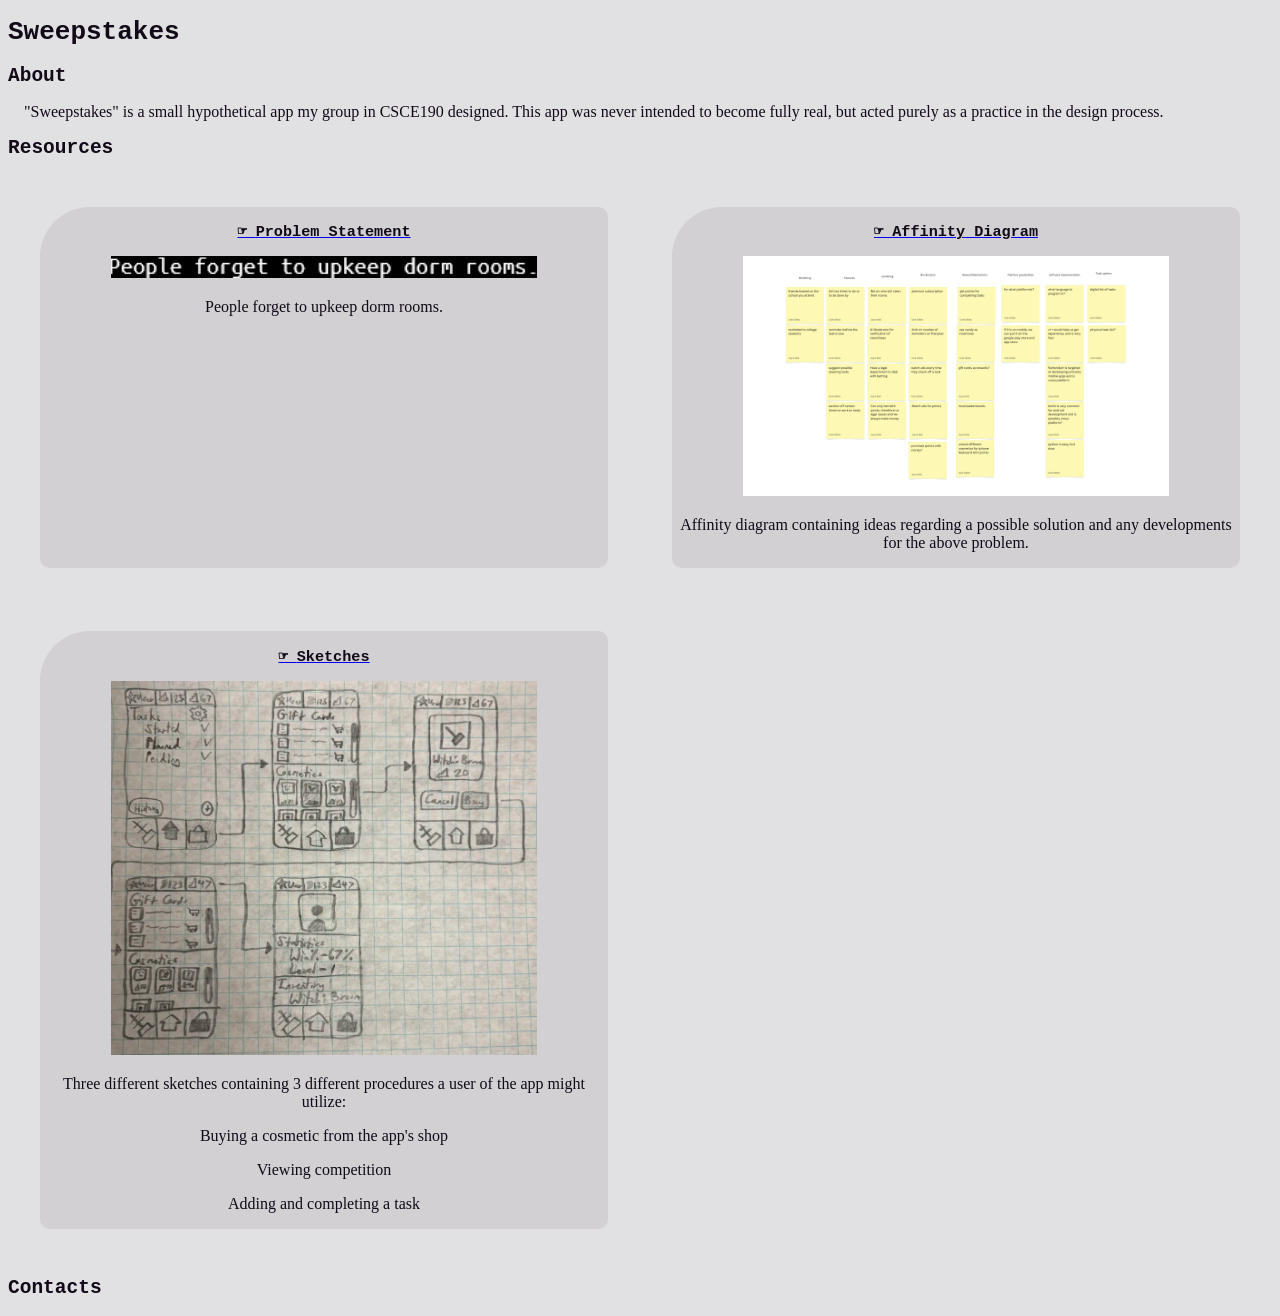
==== sweepstakes.html @ 883ae861 "new page for sweepstakes specifically" ====
<!DOCTYPE html>
<html>
    <head>
        <title>Jayce Bak | Sweepstakes</title>
        <link rel="stylesheet" href="styles.css">
    </head>
    <body>
        <h1>Sweepstakes</h1>
        <div class="about">
            <h2>About</h2>
            <p>
                "Sweepstakes" is a small hypothetical app my group in CSCE190 designed. This app was never intended to become fully real, but acted purely as a practice in the design process.
            </p>
        </div>

        <div class = "projects">
            <h2>Resources</h2>
            <div class = "projects_grid">
                <section class="project">
                    <a href="files/problem_statement.pdf"><h3>Problem Statement</h3></a>
                    <a href="files/problem_statement.pdf"><img src="images/problem_statement.png"></a>
                    <p>People forget to upkeep dorm rooms.</p>
                </section>
                <section class="project">
                    <a href="files/Affinity_DOC.pdf"><h3>Affinity Diagram</h3></a>
                    <a href="files/Affinity_DOC.pdf"><img src="images/Affinity_IMG.png"></a>
                    <p>Affinity diagram containing ideas regarding a possible solution and any developments for the above problem.</p>
                </section>
                <section class="project">
                    <a href="files/Sketches_DOC.pdf"><h3>Sketches</h3></a>
                    <a href="files/Sketches_DOC.pdf"><img src="images/Sketches_IMG.webp"></a>
                    <p>Three different sketches containing 3 different procedures a user of the app might utilize:</p>
                    <p>Buying a cosmetic from the app's shop</p>
                    <p>Viewing competition</p>
                    <p>Adding and completing a task</p>
                </section>
            </div>
        </div>

        <div class="contact">
            <h2>Contacts</h2>
        </div>
    </body>
</html>
---- styles.css ----
:root {
    @media (prefers-color-scheme: light) {
            --primary-color: #E1E0E2;
            --secondary-color: #D2D0D3;
            --text-color: #120A18;
    }

    @media (prefers-color-scheme: dark) {
            --primary-color: #0A0210;
            --secondary-color: #120A18;
            --text-color: #E1E0E2;
    }

    --body-text: Trebuchet MS;
    --header-text: monospace;
}

body {
    background: var(--primary-color);
    font-family: var(--body-text);
    color: var(--text-color); 
}

h1, h2, h3 {
    font-family: var(--header-text);
    color: var(--text-color);
}

.about, .skills, .contact {
    :not(h1,h2,h3) {
        margin-left: 1em;
    }
    a {
        margin-left: 0;
    }
}

.projects_grid {
    display: flex; 
    flex-wrap: wrap; 
}

.project {
    width: 45%;
    margin: 2.5%;
    background: var(--secondary-color); 
    border-radius: 10px;
    border-top-left-radius: 50px;
    color: var(--text-color);
    img {
        width: 75%;
        height: auto;
        margin-left: 12.5%
    }
    h3, p {
        text-align: center;
        text-decoration: none;
    }
    h3::before {
        content: "☞ ";
    }
}

.contact {
    color: var(--text-color);
    font-family: var(--header-text);
}
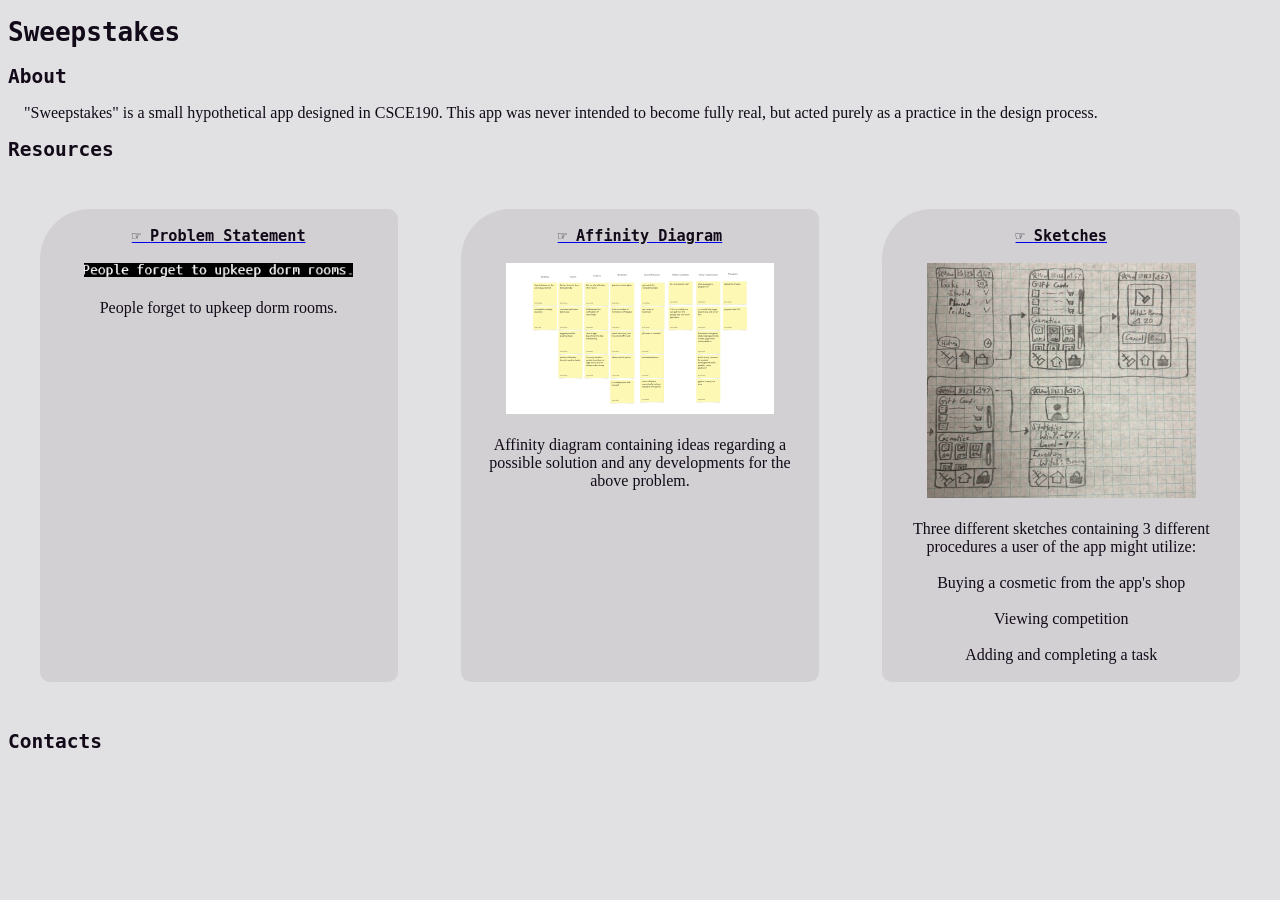
==== commit 5040896c: "auto balance project sizes" ====
--- a/sweepstakes.html
+++ b/sweepstakes.html
@@ -9,7 +9,7 @@
         <div class="about">
             <h2>About</h2>
             <p>
-                "Sweepstakes" is a small hypothetical app my group in CSCE190 designed. This app was never intended to become fully real, but acted purely as a practice in the design process.
+                "Sweepstakes" is a small hypothetical app designed in CSCE190. This app was never intended to become fully real, but acted purely as a practice in the design process.
             </p>
         </div>
 
--- a/styles.css
+++ b/styles.css
@@ -47,19 +47,32 @@
     border-radius: 10px;
     border-top-left-radius: 50px;
     color: var(--text-color);
+
     img {
         width: 75%;
         height: auto;
         margin-left: 12.5%
     }
+
     h3, p {
         text-align: center;
         text-decoration: none;
+        margin: 5%;
     }
+
     h3::before {
         content: "☞ ";
     }
+
+    @media screen and (max-width: 500px) {
+        width: 95%;
+    }
+
+    @media screen and (min-width: 750px) {
+        width: 28.333%;
+    }
 }
+
 
 .contact {
     color: var(--text-color);
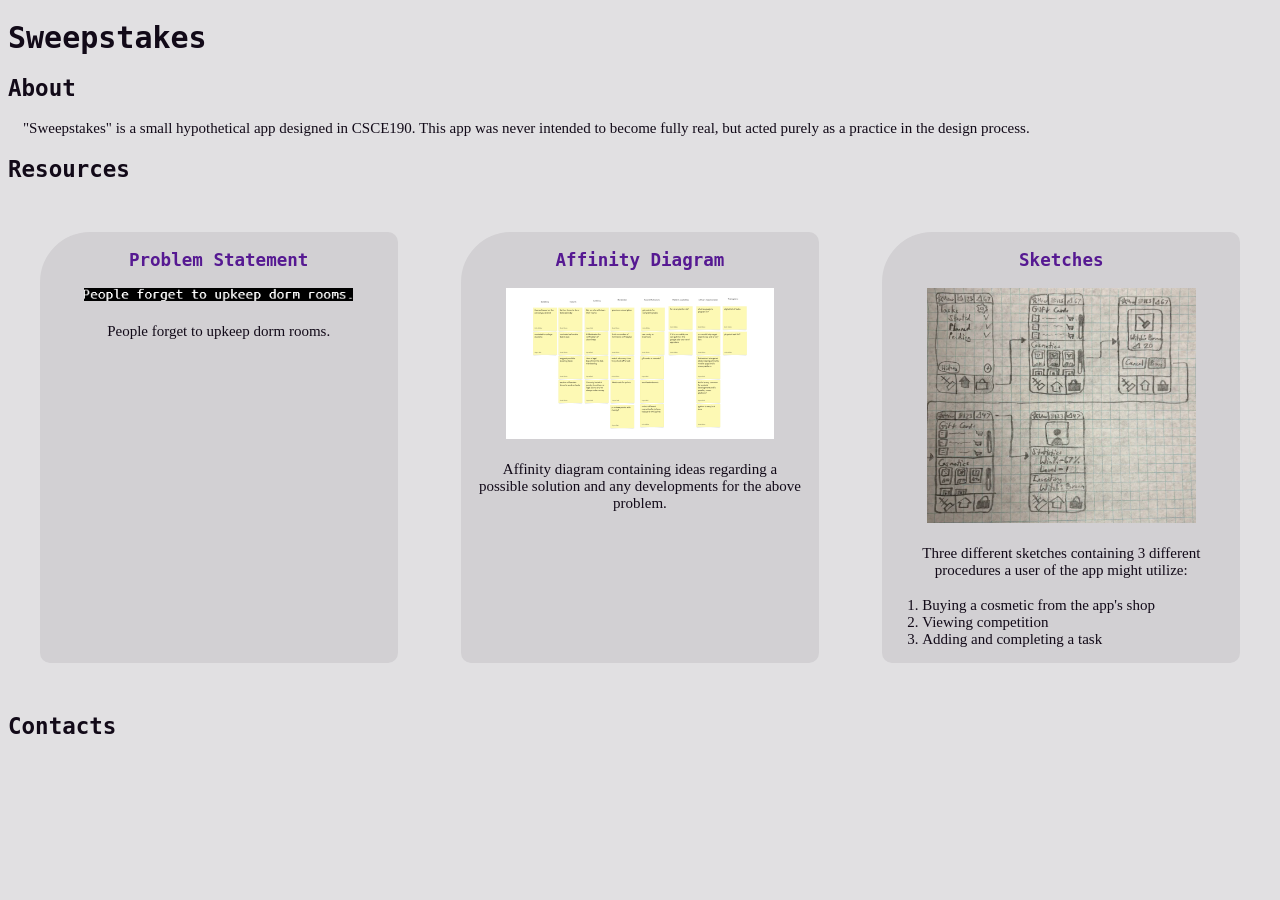
==== commit e7ae4fb8: "added link colors" ====
--- a/sweepstakes.html
+++ b/sweepstakes.html
@@ -30,9 +30,11 @@
                     <a href="files/Sketches_DOC.pdf"><h3>Sketches</h3></a>
                     <a href="files/Sketches_DOC.pdf"><img src="images/Sketches_IMG.webp"></a>
                     <p>Three different sketches containing 3 different procedures a user of the app might utilize:</p>
-                    <p>Buying a cosmetic from the app's shop</p>
-                    <p>Viewing competition</p>
-                    <p>Adding and completing a task</p>
+                    <ol>
+                        <li>Buying a cosmetic from the app's shop</li>
+                        <li>Viewing competition</li>
+                        <li>Adding and completing a task</li>
+                    </ol>
                 </section>
             </div>
         </div>
--- a/styles.css
+++ b/styles.css
@@ -3,12 +3,14 @@
             --primary-color: #E1E0E2;
             --secondary-color: #D2D0D3;
             --text-color: #120A18;
+            --link-color: #561992;
     }
 
     @media (prefers-color-scheme: dark) {
             --primary-color: #0A0210;
             --secondary-color: #120A18;
             --text-color: #E1E0E2;
+            --link-color: #be99e2;
     }
 
     --body-text: Trebuchet MS;
@@ -19,6 +21,7 @@
     background: var(--primary-color);
     font-family: var(--body-text);
     color: var(--text-color); 
+    font-size: 15px;
 }
 
 h1, h2, h3 {
@@ -26,9 +29,15 @@
     color: var(--text-color);
 }
 
+a {
+    color: var(--link-color);
+    text-decoration: none;
+}
+
 .about, .skills, .contact {
     :not(h1,h2,h3) {
         margin-left: 1em;
+        font-family: var(--body-text);
     }
     a {
         margin-left: 0;
@@ -54,21 +63,28 @@
         margin-left: 12.5%
     }
 
-    h3, p {
+    h3 {
+        color: var(--link-color);
         text-align: center;
         text-decoration: none;
         margin: 5%;
     }
 
-    h3::before {
-        content: "☞ ";
+    p {
+        text-align: center;
+        text-decoration: none;
+        margin: 5%;
+    }
+
+    li {
+        margin-right: 10%
     }
 
     @media screen and (max-width: 500px) {
         width: 95%;
     }
 
-    @media screen and (min-width: 750px) {
+    @media screen and (min-width: 1000px) {
         width: 28.333%;
     }
 }
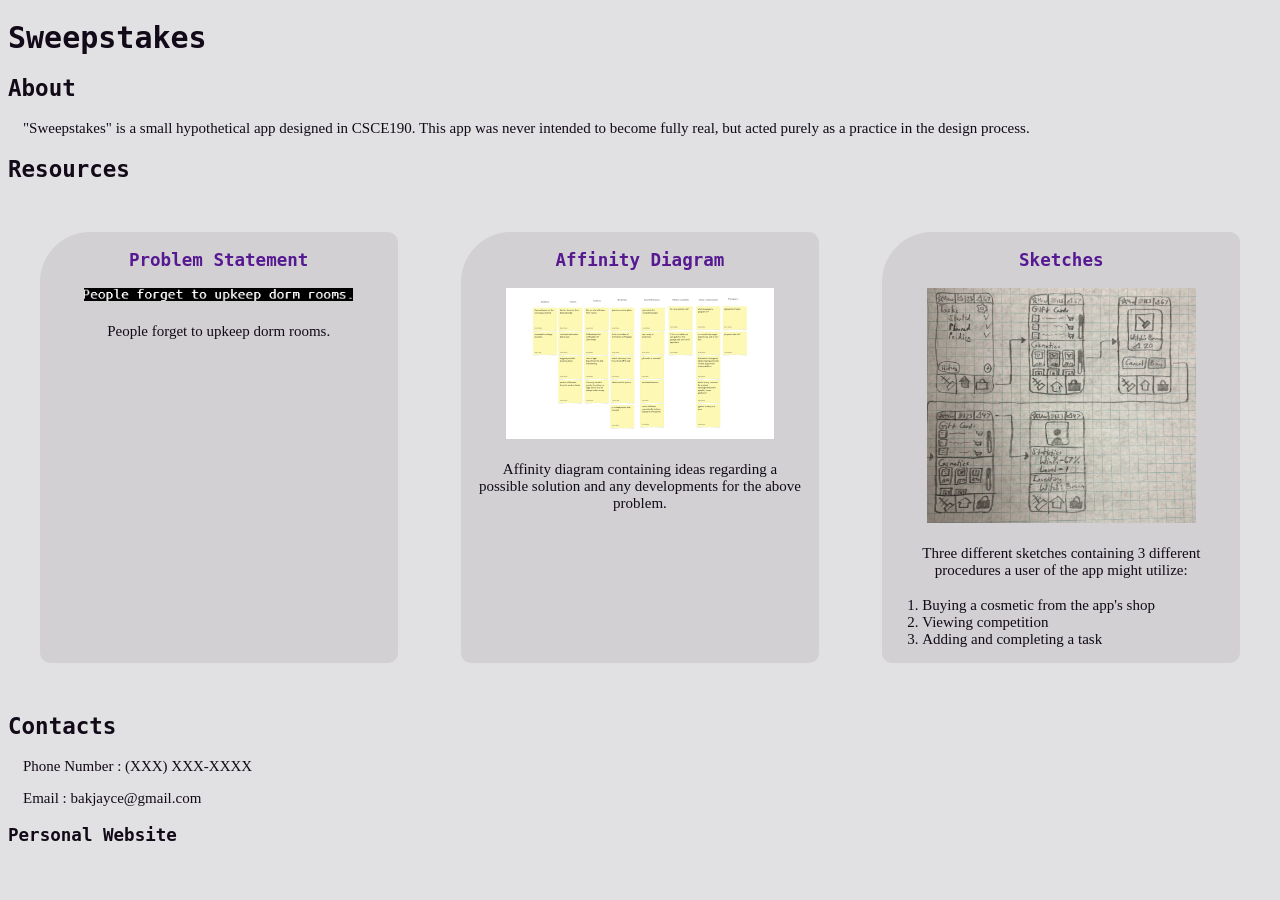
==== commit e9d05385: "fixed nagivation between sites and contact info parity" ====
--- a/sweepstakes.html
+++ b/sweepstakes.html
@@ -41,6 +41,9 @@
 
         <div class="contact">
             <h2>Contacts</h2>
+            <p>Phone Number : (XXX) XXX-XXXX</p>
+            <p>Email : bakjayce@gmail.com</p>
+            <a href="index.html"><h3>Personal Website</h3></a>
         </div>
     </body>
 </html>
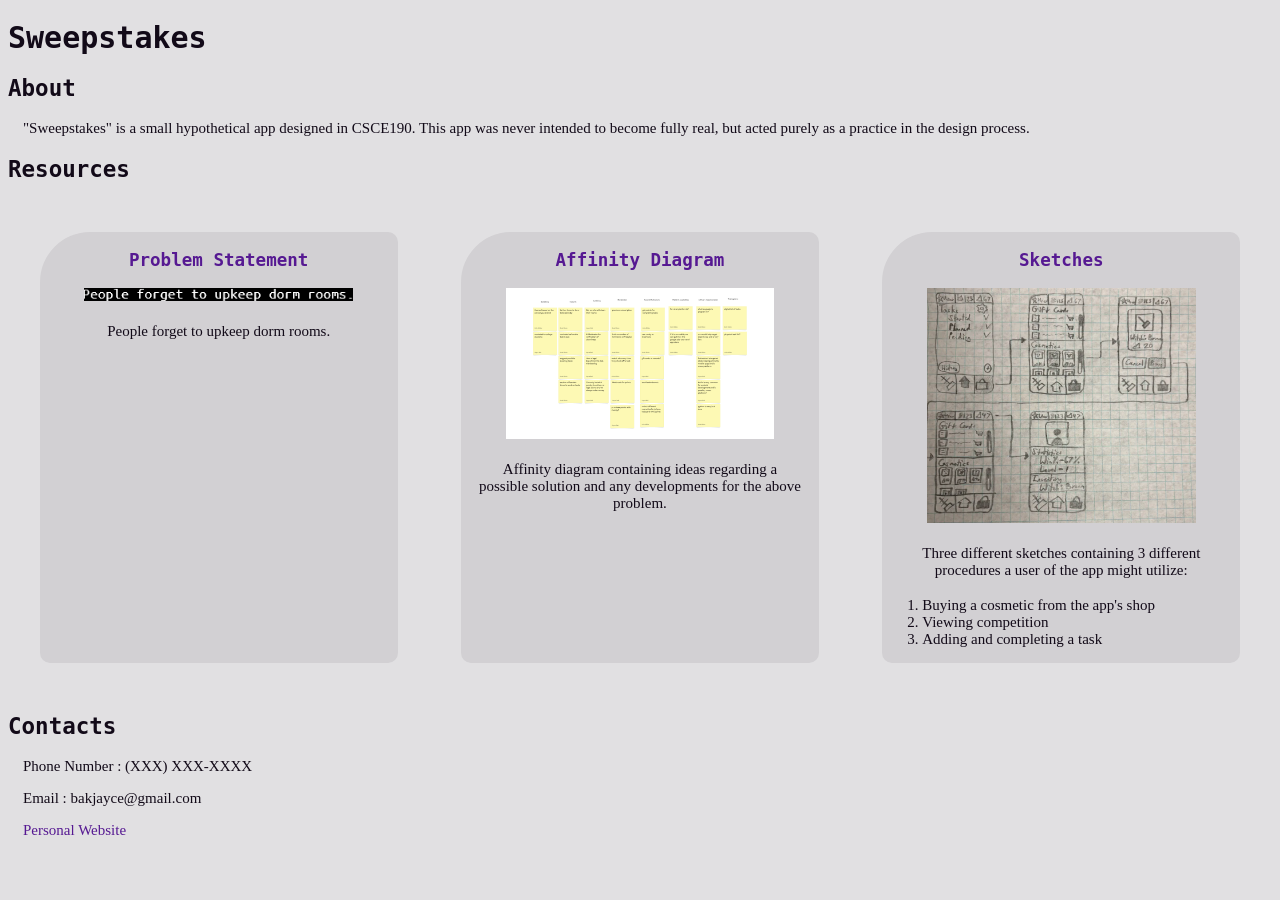
==== commit d997e386: "fixed links hopefull" ====
--- a/sweepstakes.html
+++ b/sweepstakes.html
@@ -43,7 +43,7 @@
             <h2>Contacts</h2>
             <p>Phone Number : (XXX) XXX-XXXX</p>
             <p>Email : bakjayce@gmail.com</p>
-            <a href="index.html"><h3>Personal Website</h3></a>
+            <a href="index.html"><p>Personal Website</p></a>
         </div>
     </body>
 </html>
--- a/styles.css
+++ b/styles.css
@@ -29,7 +29,12 @@
     color: var(--text-color);
 }
 
-a {
+a:link {
+    color: var(--link-color);
+    text-decoration: none;
+}
+
+a:visited {
     color: var(--link-color);
     text-decoration: none;
 }
